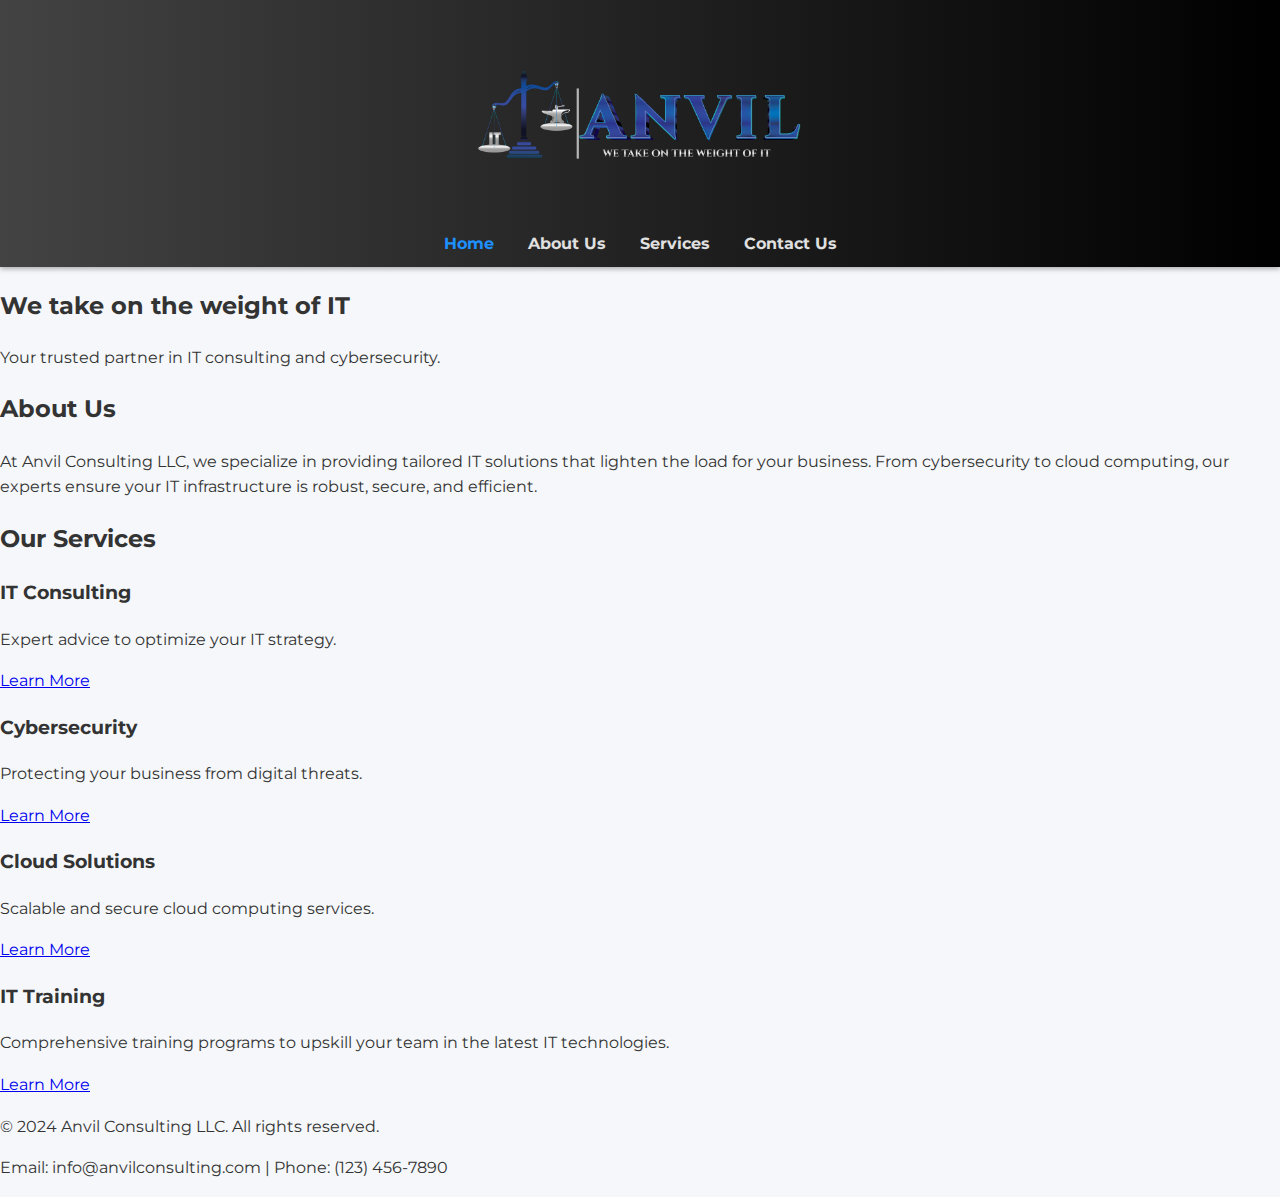
==== index.html @ 3cfeeeb0 "commit updates" ====
<!DOCTYPE html>
<html lang="en">

<head>
    <meta charset="UTF-8">
    <meta name="viewport" content="width=device-width, initial-scale=1.0">
    <title>Anvil Consulting LLC</title>
    <link href="https://fonts.googleapis.com/css2?family=Montserrat:wght@400;600&display=swap" rel="stylesheet">
    <link rel="stylesheet" href="styles.css">
    <link rel="icon" href="assets/favicon.ico" type="image/x-icon"> <!-- Favicon -->
</head>

<body>
    <header>
        <div class="logo">
            <img src="assets/LOGO FILES-02.png" alt="Anvil Consulting LLC Logo">
        </div>
        <nav>
            <ul>
                <li><a href="index.html" class="active">Home</a></li>
                <li><a href="about.html">About Us</a></li>
                <li><a href="services.html">Services</a></li>
                <li><a href="contact.html">Contact Us</a></li>
            </ul>
        </nav>
    </header>

    <section id="home" class="banner">
        <div class="banner-text">
            <h2>We take on the weight of IT</h2>
            <p>Your trusted partner in IT consulting and cybersecurity.</p>
        </div>
    </section>

    <section id="about">
        <h2>About Us</h2>
        <p>At Anvil Consulting LLC, we specialize in providing tailored IT solutions that lighten the load for your business. From cybersecurity to cloud computing, our experts ensure your IT infrastructure is robust, secure, and efficient.</p>
    </section>

    <section id="services">
        <h2>Our Services</h2>
        <div class="services-container">
            <div class="service-box">
                <h3>IT Consulting</h3>
                <p>Expert advice to optimize your IT strategy.</p>
                <a href="services.html" class="button">Learn More</a>
            </div>
            <div class="service-box">
                <h3>Cybersecurity</h3>
                <p>Protecting your business from digital threats.</p>
                <a href="services.html" class="button">Learn More</a>
            </div>
            <div class="service-box">
                <h3>Cloud Solutions</h3>
                <p>Scalable and secure cloud computing services.</p>
                <a href="services.html" class="button">Learn More</a>
            </div>
            <div class="service-box">
                <h3>IT Training</h3>
                <p>Comprehensive training programs to upskill your team in the latest IT technologies.</p>
                <a href="services.html" class="button">Learn More</a>
            </div>
        </div>
    </section>

    <footer>
        <p>© 2024 Anvil Consulting LLC. All rights reserved.</p>
        <p>Email: info@anvilconsulting.com | Phone: (123) 456-7890</p>
    </footer>
</body>

</html>
---- styles.css ----
/* General Styles */
body {
    font-family: 'Montserrat', sans-serif;
    margin: 0;
    padding: 0;
    line-height: 1.6;
    color: #333;
    background-color: #f5f7fa;
}

/* Header */
header {
    background: linear-gradient(90deg, #434343, #000); /* Metallic gradient */
    color: #fff;
    padding: 20px 20px 10px;
    text-align: center;
    box-shadow: 0 2px 5px rgba(0, 0, 0, 0.3);
}

/* Logo */
header .logo img {
    max-width: 350px;
    margin-bottom: 10px;
}

/* Navigation */
nav {
    text-align: center;
}

nav ul {
    list-style: none;
    padding: 0;
    margin: 0;
}

nav ul li {
    display: inline-block;
    margin: 0 15px;
}

nav ul li a {
    color: #e0e0e0;
    text-decoration: none;
    font-weight: bold;
    transition: color 0.3s ease;
}

nav ul li a.active {
    color: #1e90ff; /* Blue color for the active page */
}

nav ul li a:hover {
    color: #b0b0b0;
}
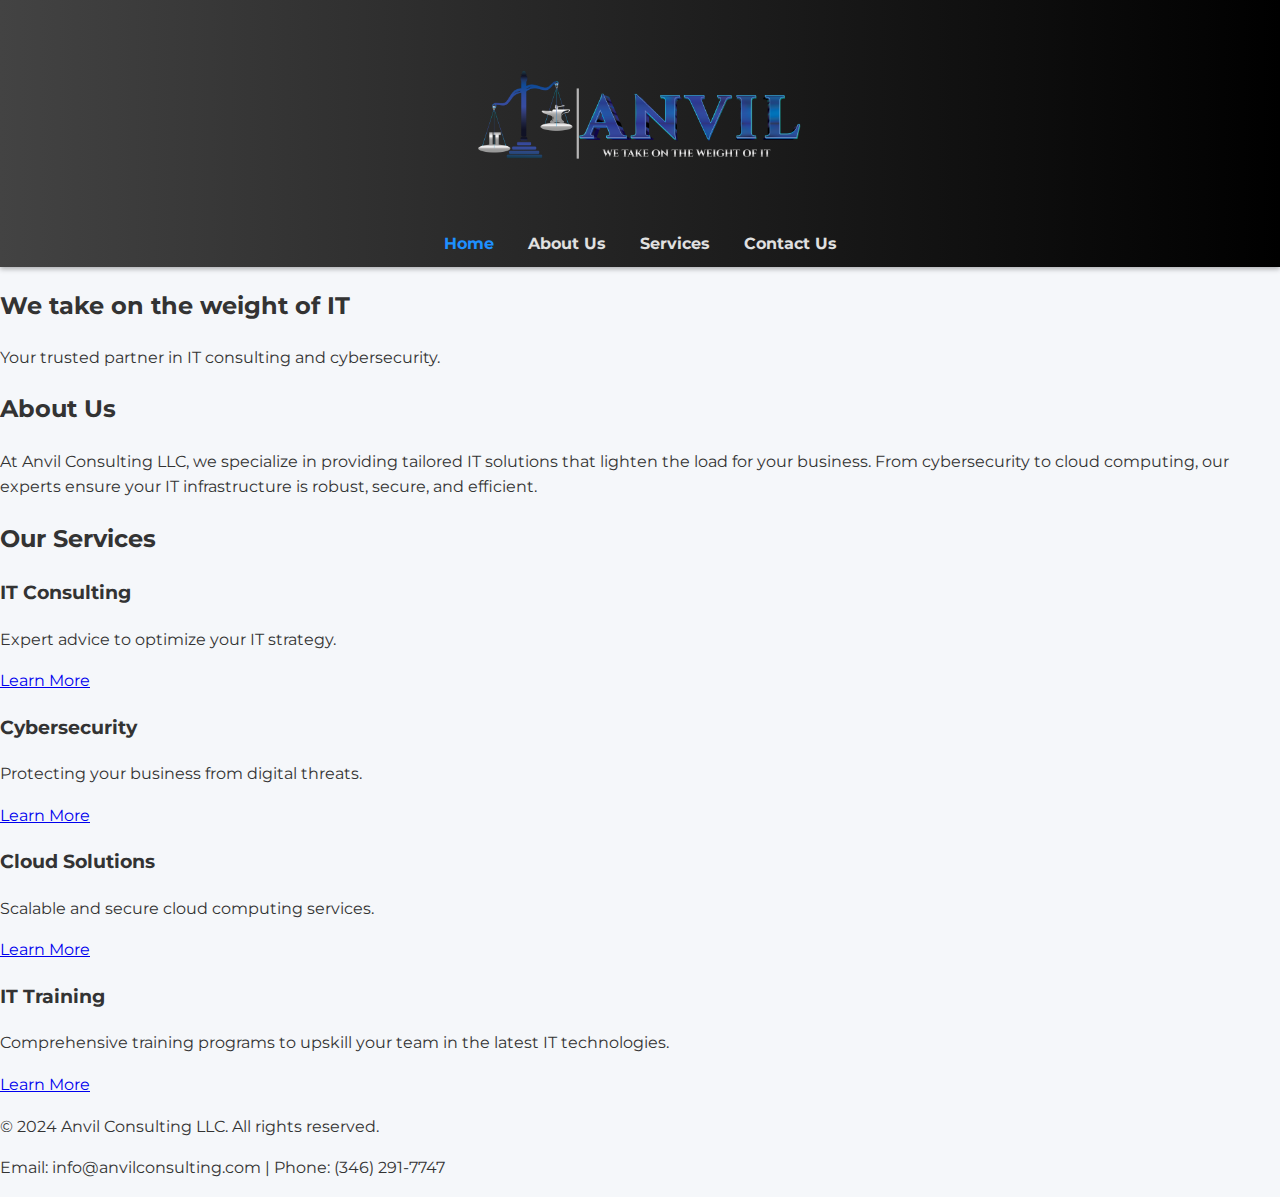
==== commit c671732f: "commit updates" ====
--- a/index.html
+++ b/index.html
@@ -1,3 +1,4 @@
+
 <!DOCTYPE html>
 <html lang="en">
 
@@ -65,7 +66,7 @@
 
     <footer>
         <p>© 2024 Anvil Consulting LLC. All rights reserved.</p>
-        <p>Email: info@anvilconsulting.com | Phone: (123) 456-7890</p>
+        <p>Email: info@anvilconsulting.com | Phone: (346) 291-7747</p>
     </footer>
 </body>
 
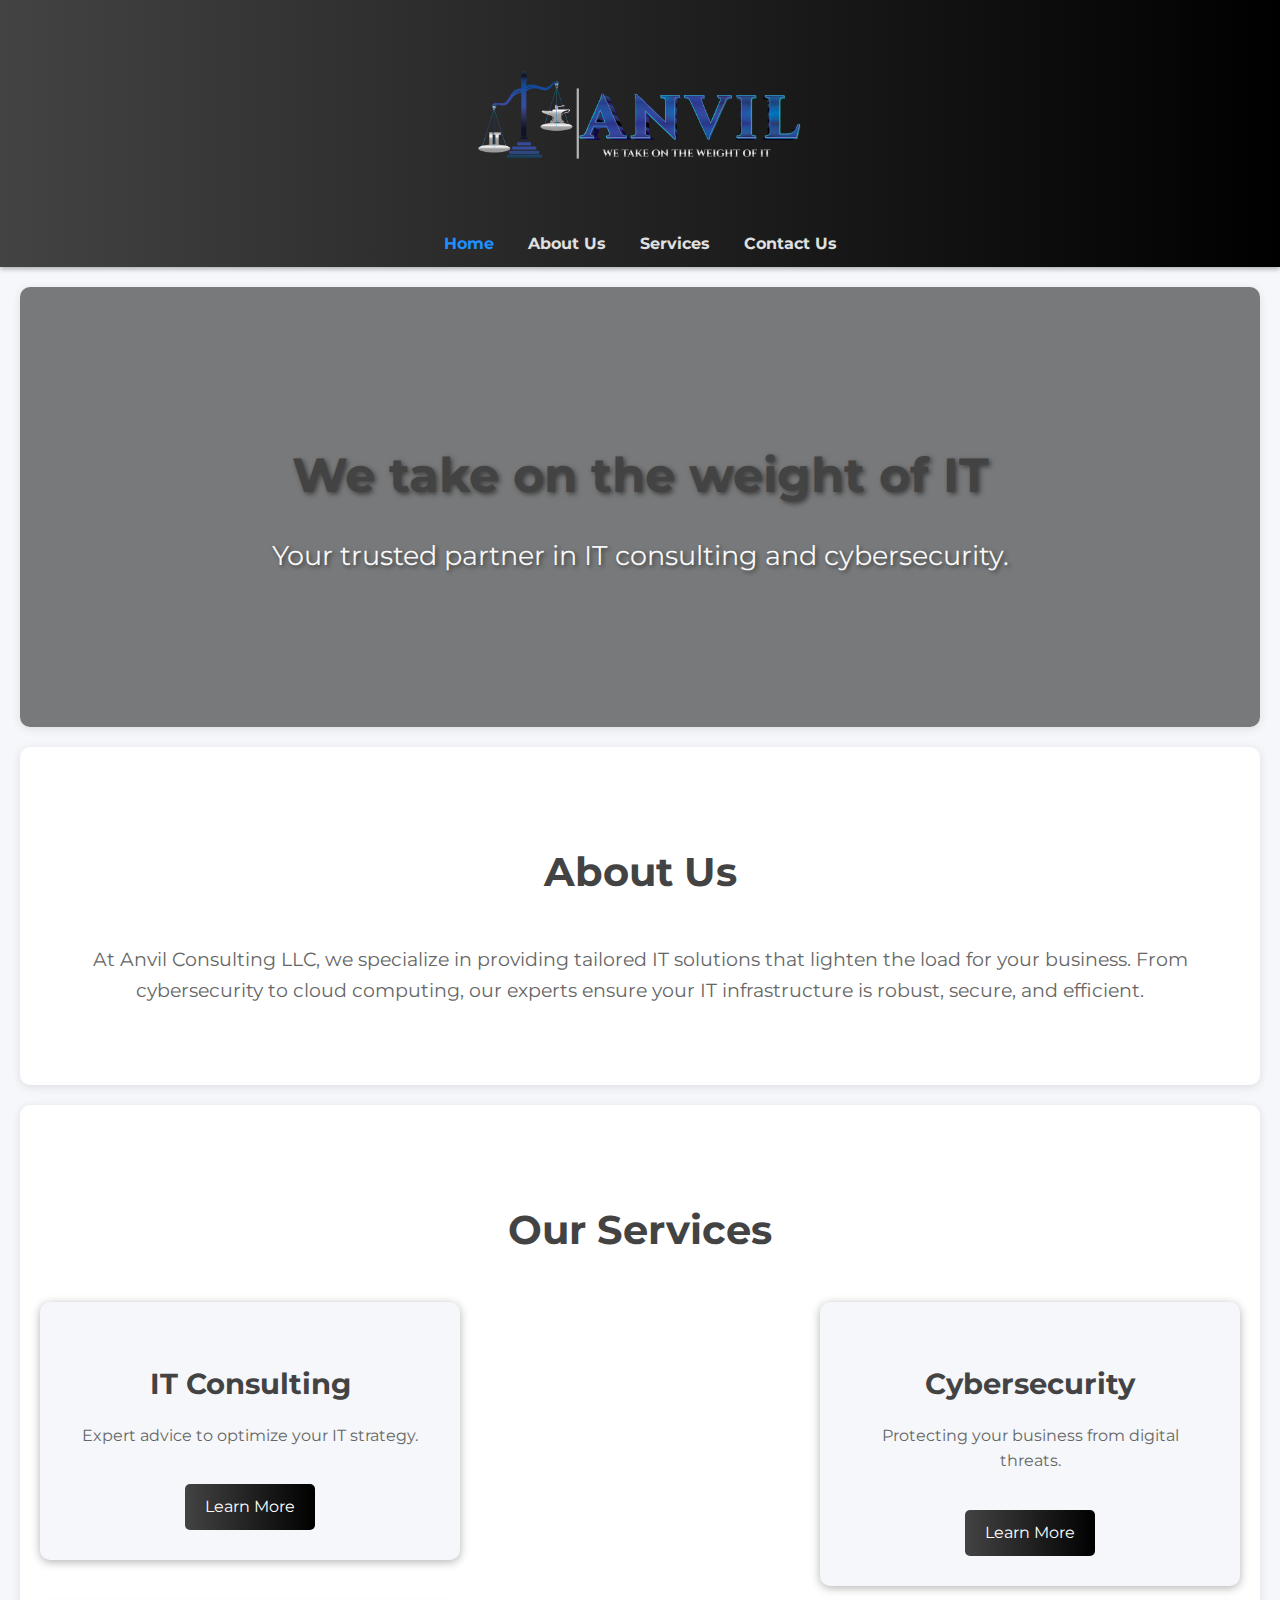
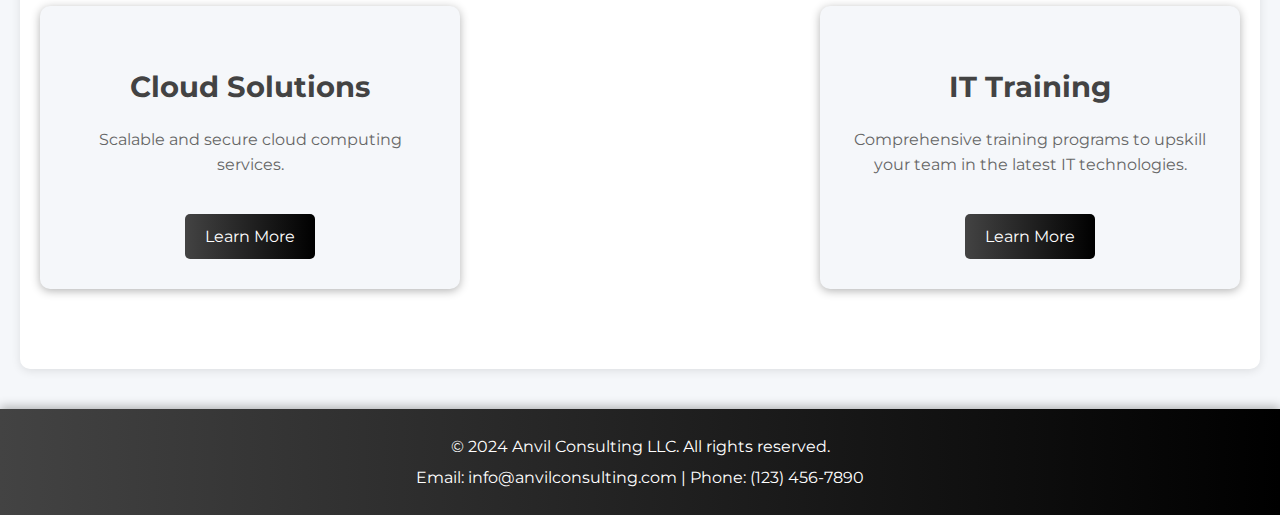
==== commit 04fac18b: "commit updates" ====
--- a/index.html
+++ b/index.html
@@ -1,4 +1,3 @@
-
 <!DOCTYPE html>
 <html lang="en">
 
@@ -66,7 +65,7 @@
 
     <footer>
         <p>© 2024 Anvil Consulting LLC. All rights reserved.</p>
-        <p>Email: info@anvilconsulting.com | Phone: (346) 291-7747</p>
+        <p>Email: info@anvilconsulting.com | Phone: (123) 456-7890</p>
     </footer>
 </body>
 
--- a/styles.css
+++ b/styles.css
@@ -53,3 +53,233 @@
 nav ul li a:hover {
     color: #b0b0b0;
 }
+
+/* Banner */
+.banner {
+    background: url('banner.jpg') no-repeat center center/cover;
+    color: #fff;
+    padding: 150px 20px;
+    text-align: center;
+    position: relative;
+    overflow: hidden;
+}
+
+.banner::before {
+    content: '';
+    position: absolute;
+    top: 0;
+    left: 0;
+    width: 100%;
+    height: 100%;
+    background: rgba(67, 67, 67, 0.7); /* Semi-transparent overlay with metallic tint */
+    z-index: 1;
+}
+
+.banner-text {
+    position: relative;
+    z-index: 2;
+}
+
+.banner-text h2 {
+    font-size: 3em;
+    margin: 0 0 20px;
+    text-shadow: 2px 2px 5px rgba(0, 0, 0, 0.5);
+}
+
+.banner-text p {
+    font-size: 1.7em; /* Slightly larger font size */
+    margin: 0;
+    color: #f8f8f8; /* Lighter color for better contrast */
+    text-shadow: 2px 2px 4px rgba(0, 0, 0, 0.5); /* Subtle shadow for better readability */
+}
+
+/* Sections */
+section {
+    padding: 60px 20px;
+    margin: 20px 0;
+    background: #fff;
+    box-shadow: 0 2px 10px rgba(0, 0, 0, 0.1);
+    border-radius: 10px;
+    max-width: 1200px;
+    margin-left: auto;
+    margin-right: auto;
+}
+
+section h2 {
+    text-align: center;
+    color: #434343; /* Dark metallic */
+    margin-bottom: 40px;
+    font-size: 2.5em;
+}
+
+section p {
+    text-align: center;
+    font-size: 1.2em;
+    color: #666;
+}
+
+/* Services */
+.services-container {
+    display: flex;
+    justify-content: space-between;
+    align-items: flex-start;
+    flex-wrap: wrap;
+}
+
+.service-box {
+    background: #f5f7fa;
+    padding: 30px;
+    width: 30%;
+    text-align: center;
+    border-radius: 10px;
+    box-shadow: 0 2px 10px rgba(0, 0, 0, 0.3); /* Slightly darker shadow for depth */
+    margin-bottom: 20px;
+    transition: transform 0.3s ease, box-shadow 0.3s ease;
+}
+
+.service-box:hover {
+    transform: translateY(-10px);
+    box-shadow: 0 4px 20px rgba(0, 0, 0, 0.5);
+}
+
+.service-box h3 {
+    color: #434343; /* Dark metallic */
+    margin-bottom: 15px;
+    font-size: 1.8em;
+}
+
+.service-box p {
+    color: #666;
+    font-size: 1em;
+}
+
+.button {
+    background: linear-gradient(90deg, #434343, #000); /* Metallic gradient */
+    color: #fff;
+    padding: 10px 20px;
+    text-decoration: none;
+    border-radius: 5px;
+    display: inline-block;
+    margin-top: 20px;
+    transition: background 0.3s ease;
+}
+
+.button:hover {
+    background: linear-gradient(90deg, #555, #111); /* Slightly lighter metallic gradient for hover effect */
+}
+
+/* Contact Form */
+form {
+    display: flex;
+    flex-direction: column;
+    max-width: 600px;
+    margin: 0 auto;
+}
+
+form label {
+    margin: 10px 0 5px;
+    color: #434343;
+    font-weight: bold;
+}
+
+form input,
+form textarea {
+    padding: 15px;
+    font-size: 1em;
+    margin-bottom: 15px;
+    border: 1px solid #ccc;
+    border-radius: 5px;
+    box-shadow: 0 2px 5px rgba(0, 0, 0, 0.1);
+    transition: border 0.3s ease;
+}
+
+form input:focus,
+form textarea:focus {
+    border: 1px solid #1e90ff;
+}
+
+form button {
+    padding: 15px;
+    background: linear-gradient(90deg, #434343, #000); /* Metallic gradient */
+    color: #fff;
+    border: none;
+    border-radius: 5px;
+    cursor: pointer;
+    font-size: 1.2em;
+    transition: background 0.3s ease;
+}
+
+form button:hover {
+    background: linear-gradient(90deg, #555, #111); /* Slightly lighter metallic gradient for hover effect */
+}
+
+/* Footer */
+footer {
+    background: linear-gradient(90deg, #434343, #000); /* Metallic gradient */
+    color: #fff;
+    text-align: center;
+    padding: 20px 0;
+    margin-top: 40px;
+    box-shadow: 0 -2px 10px rgba(0, 0, 0, 0.3);
+}
+
+footer p {
+    margin: 5px 0;
+}
+
+footer a {
+    color: #e0e0e0; /* Light metallic color */
+    text-decoration: none;
+    font-weight: bold;
+}
+
+footer a:hover {
+    text-decoration: underline;
+    color: #b0b0b0; /* Slightly lighter metallic color */
+}
+
+/* Responsive Design */
+
+/* Small Devices (Tablets and Phones) */
+@media (max-width: 768px) {
+    .services-container {
+        flex-direction: column;
+        align-items: center;
+    }
+
+    .service-box {
+        width: 80%;
+    }
+}
+
+/* Extra Small Devices (Phones) */
+@media (max-width: 480px) {
+    .banner {
+        padding: 100px 20px;
+    }
+
+    .banner-text h2 {
+        font-size: 2em;
+    }
+
+    .banner-text p {
+        font-size: 1em;
+    }
+
+    section {
+        padding: 40px 20px;
+    }
+
+    section h2 {
+        font-size: 2em;
+    }
+
+    section p {
+        font-size: 1em;
+    }
+
+    form {
+        max-width: 100%;
+        padding: 0 20px;
+    }
+}
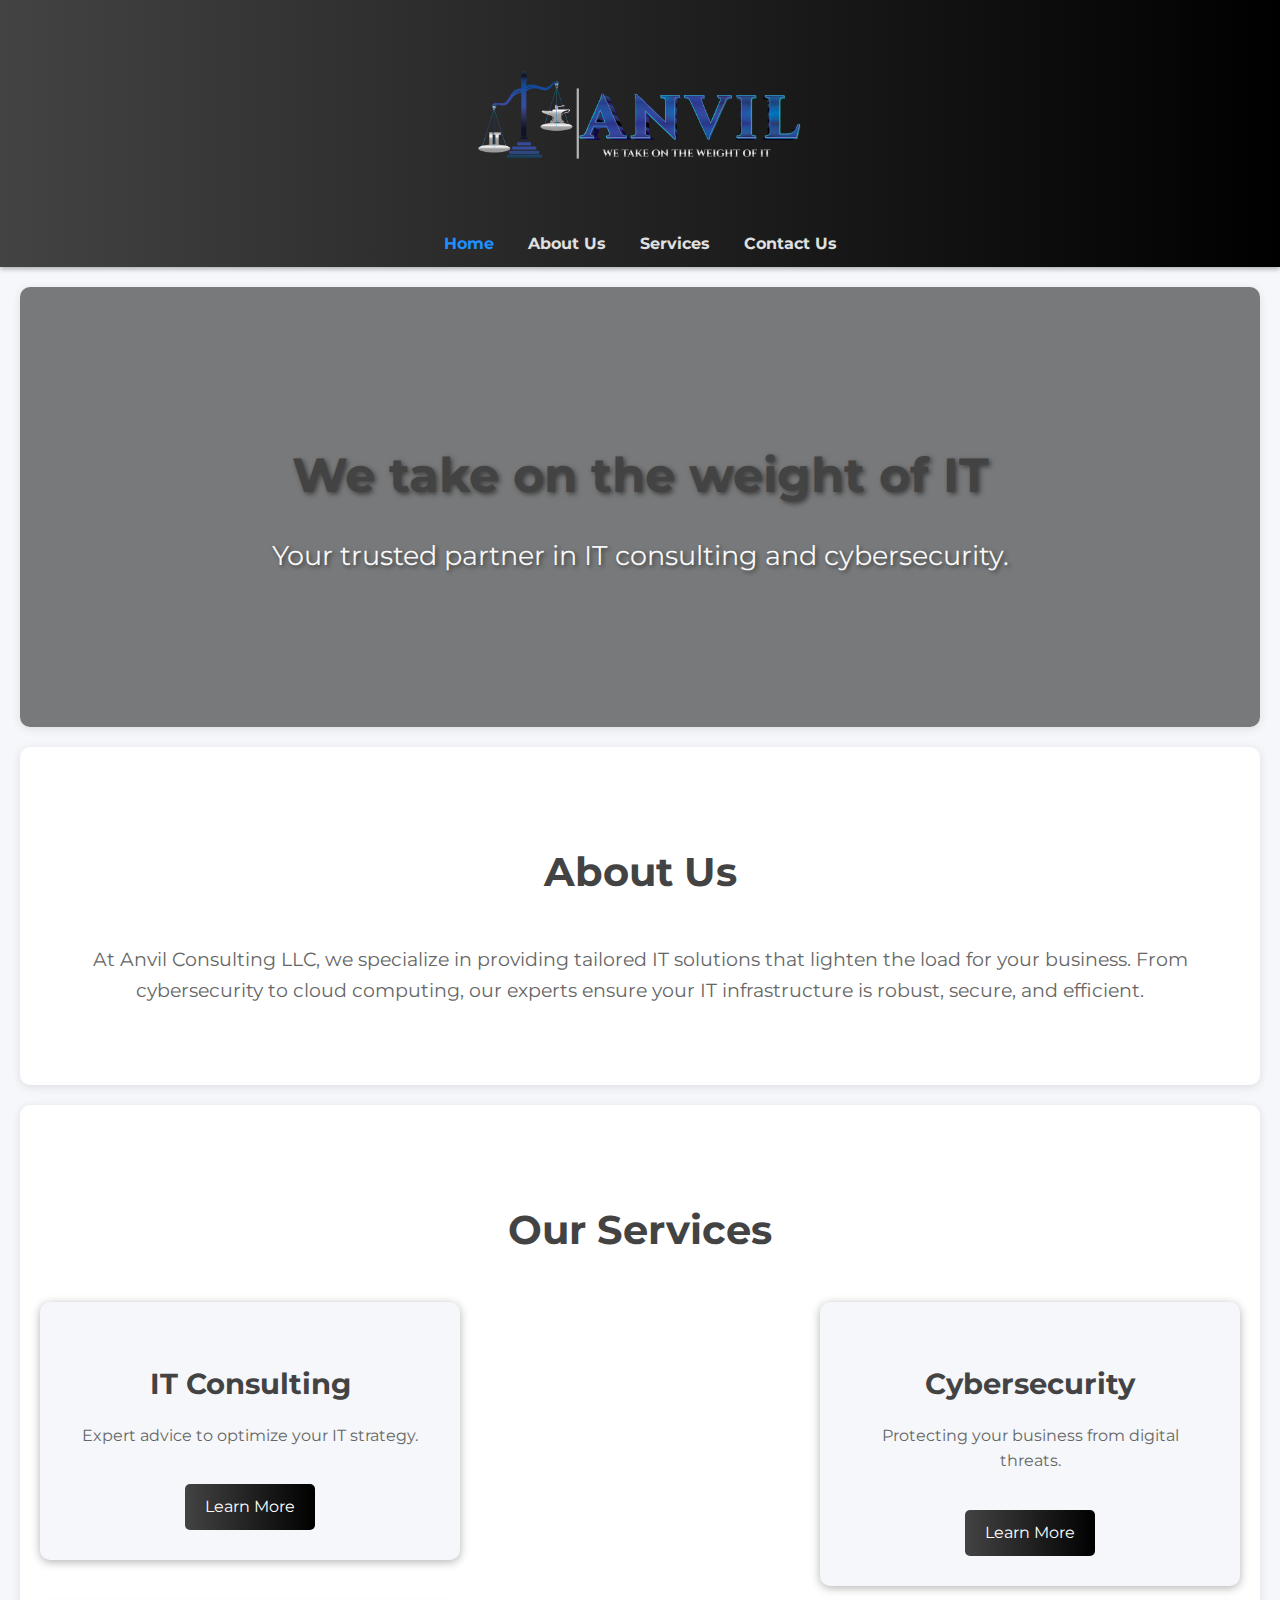
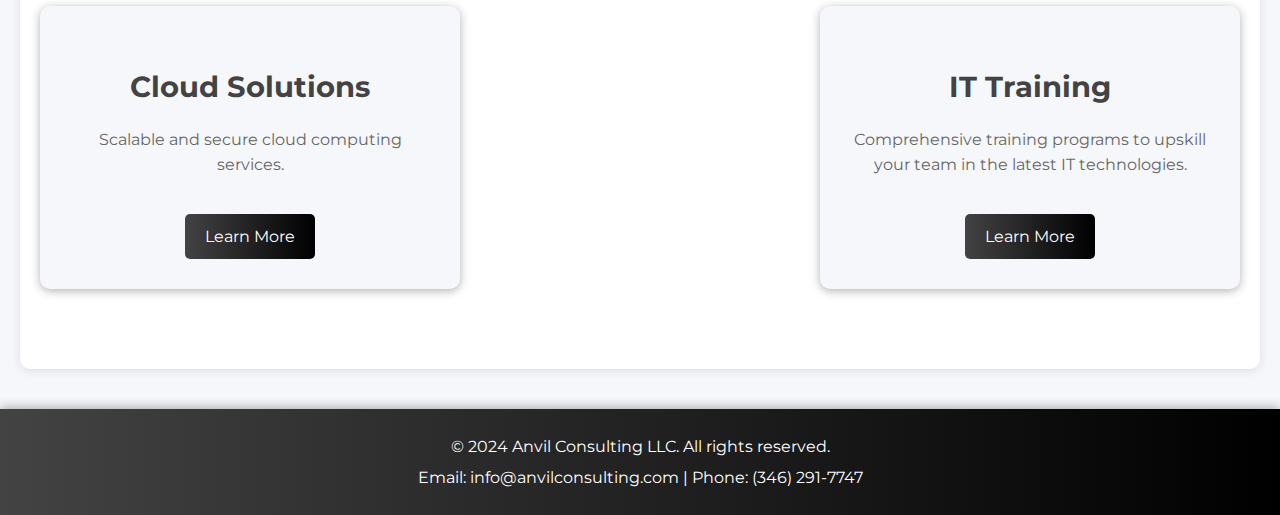
==== commit 41621fa7: "commit update" ====
--- a/index.html
+++ b/index.html
@@ -65,7 +65,7 @@
 
     <footer>
         <p>© 2024 Anvil Consulting LLC. All rights reserved.</p>
-        <p>Email: info@anvilconsulting.com | Phone: (123) 456-7890</p>
+        <p>Email: info@anvilconsulting.com | Phone: (346) 291-7747</p>
     </footer>
 </body>
 
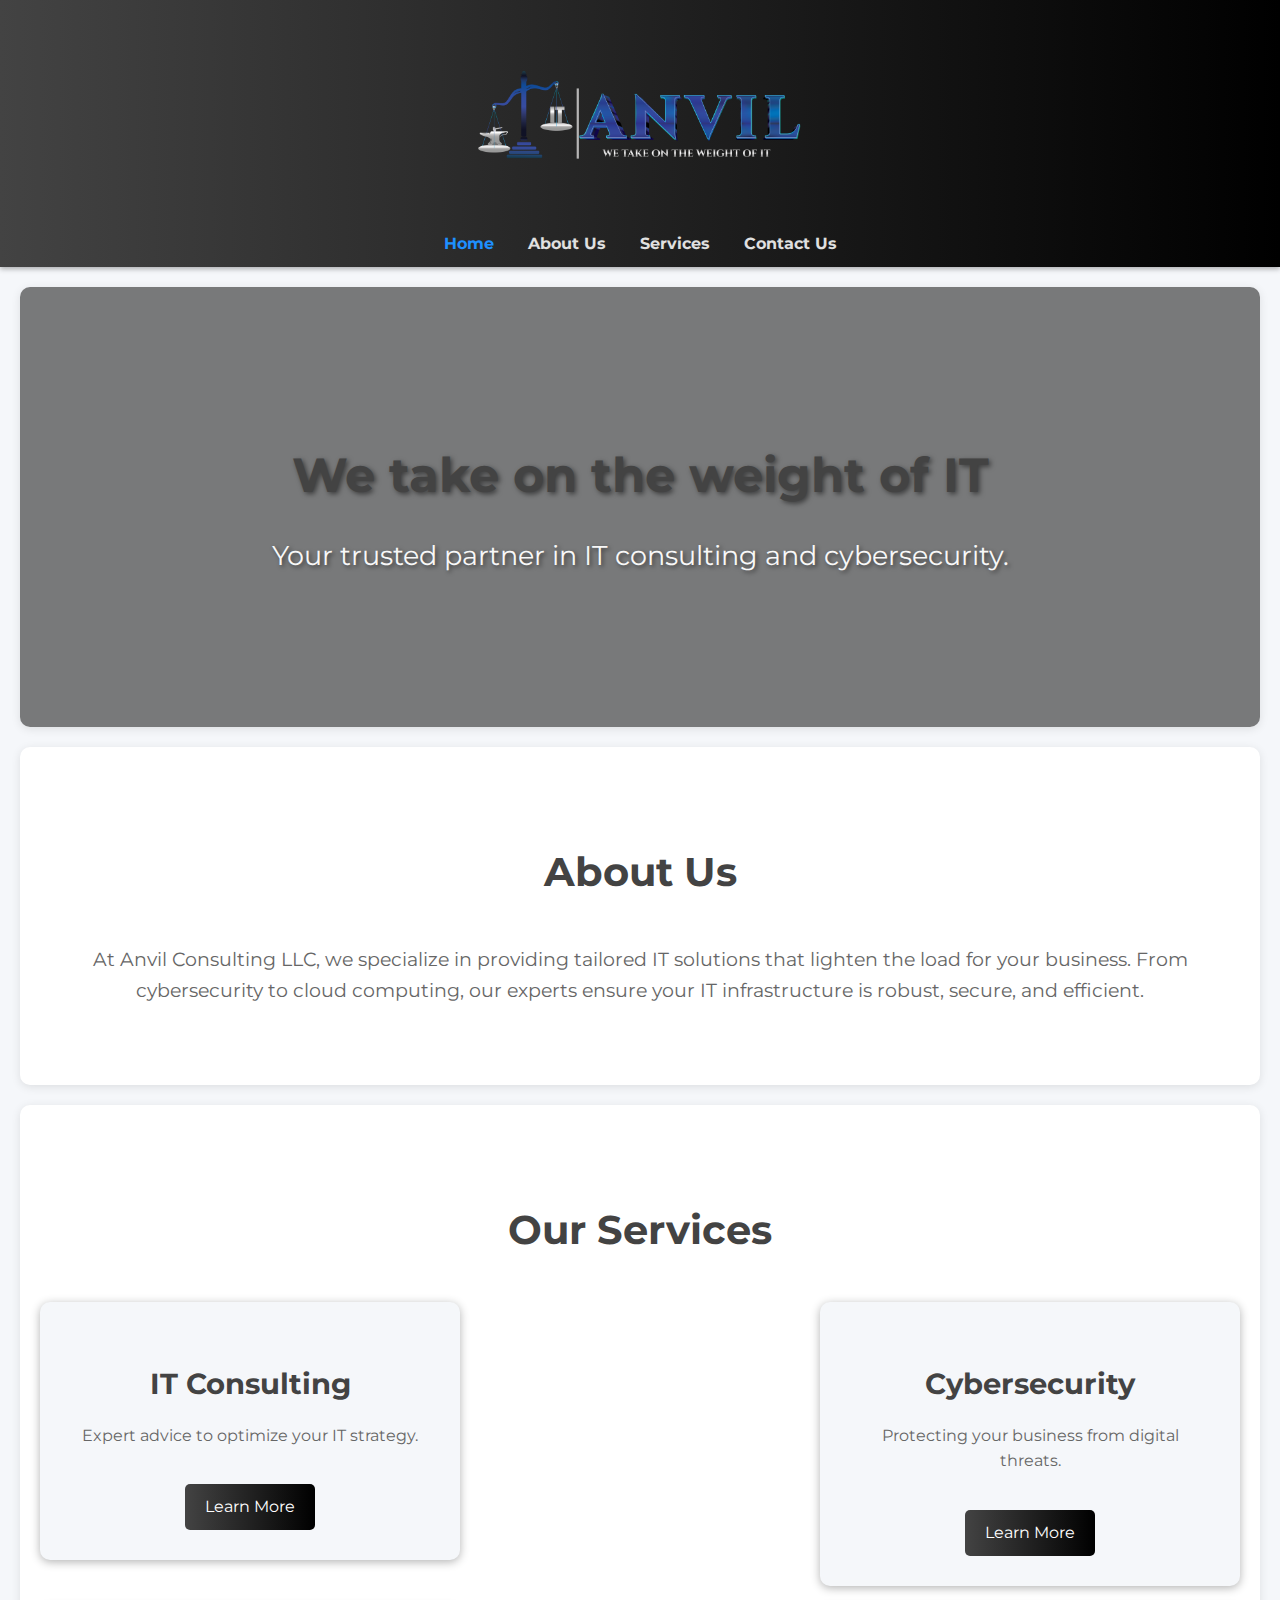
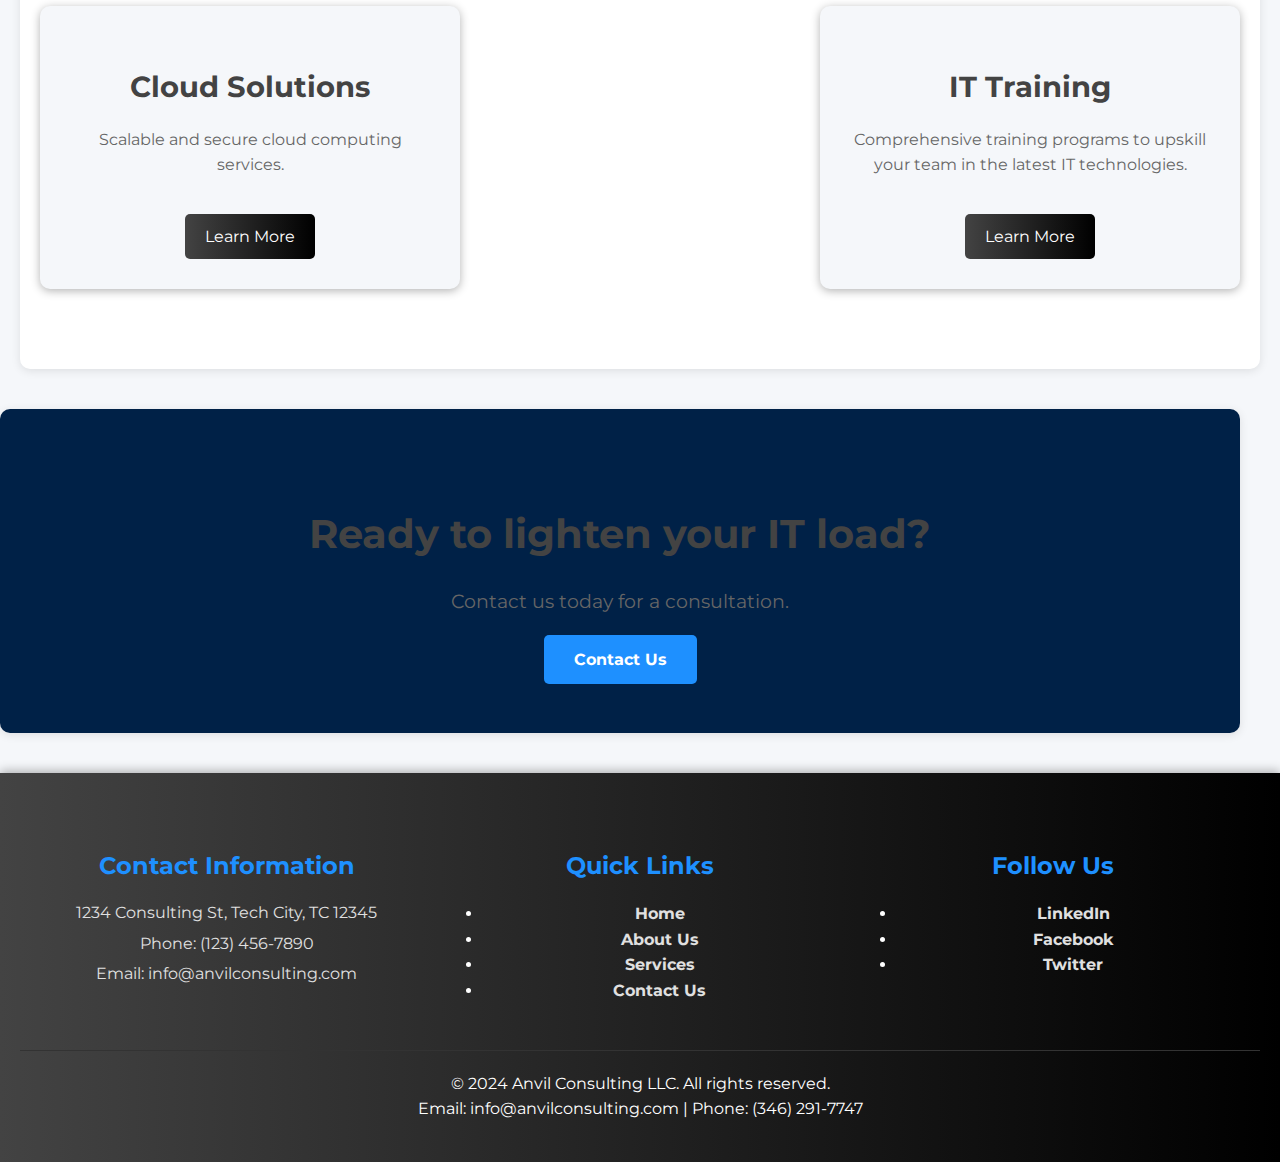
==== commit 11a20c47: "commit updates" ====
--- a/index.html
+++ b/index.html
@@ -63,9 +63,44 @@
         </div>
     </section>
 
+    <!-- Call to Action Section -->
+    <section id="cta" class="cta-section">
+        <h2>Ready to lighten your IT load?</h2>
+        <p>Contact us today for a consultation.</p>
+        <a href="contact.html" class="cta-button">Contact Us</a>
+    </section>
+
+    <!-- Footer Section -->
     <footer>
-        <p>© 2024 Anvil Consulting LLC. All rights reserved.</p>
-        <p>Email: info@anvilconsulting.com | Phone: (346) 291-7747</p>
+        <div class="footer-content">
+            <div class="footer-section">
+                <h3>Contact Information</h3>
+                <p>1234 Consulting St, Tech City, TC 12345</p>
+                <p>Phone: (123) 456-7890</p>
+                <p>Email: info@anvilconsulting.com</p>
+            </div>
+            <div class="footer-section">
+                <h3>Quick Links</h3>
+                <ul>
+                    <li><a href="index.html">Home</a></li>
+                    <li><a href="about.html">About Us</a></li>
+                    <li><a href="services.html">Services</a></li>
+                    <li><a href="contact.html">Contact Us</a></li>
+                </ul>
+            </div>
+            <div class="footer-section">
+                <h3>Follow Us</h3>
+                <ul class="social-media">
+                    <li><a href="#">LinkedIn</a></li>
+                    <li><a href="#">Facebook</a></li>
+                    <li><a href="#">Twitter</a></li>
+                </ul>
+            </div>
+        </div>
+        <div class="footer-bottom">
+            <p>© 2024 Anvil Consulting LLC. All rights reserved.</p>
+            <p>Email: info@anvilconsulting.com | Phone: (346) 291-7747</p>
+        </div>
     </footer>
 </body>
 
--- a/styles.css
+++ b/styles.css
@@ -283,3 +283,96 @@
         padding: 0 20px;
     }
 }
+
+/* Call to Action Section */
+.cta-section {
+    background: #002147;
+    color: #fff;
+    text-align: center;
+    padding: 60px 20px;
+    border-radius: 10px;
+    margin: 40px 0;
+    box-shadow: 0 2px 10px rgba(0, 0, 0, 0.1);
+}
+
+.cta-section h2 {
+    font-size: 2.5em;
+    margin-bottom: 20px;
+}
+
+.cta-section p {
+    font-size: 1.2em;
+    margin-bottom: 30px;
+}
+
+.cta-button {
+    background: #1e90ff;
+    color: #fff;
+    padding: 15px 30px;
+    text-decoration: none;
+    border-radius: 5px;
+    font-weight: bold;
+    transition: background 0.3s ease;
+}
+
+.cta-button:hover {
+    background: #0056b3;
+}
+
+/* Footer */
+footer {
+    background: linear-gradient(90deg, #434343, #000); /* Metallic gradient */
+    color: #fff;
+    padding: 40px 20px;
+    box-shadow: 0 -2px 10px rgba(0, 0, 0, 0.3);
+}
+
+.footer-content {
+    display: flex;
+    flex-wrap: wrap;
+    justify-content: space-between;
+    margin-bottom: 20px;
+}
+
+.footer-section {
+    flex: 1;
+    margin: 10px;
+}
+
+.footer-section h3 {
+    margin-bottom: 15px;
+    font-size: 1.5em;
+    color: #1e90ff;
+}
+
+.footer-section p,
+.footer-section a {
+    font-size: 1em;
+    color: #e0e0e0;
+    text-decoration: none;
+}
+
+.footer-section a:hover {
+    text-decoration: underline;
+    color: #b0b0b0;
+}
+
+.quick-links ul {
+    list-style: none;
+    padding: 0;
+}
+
+.quick-links ul li {
+    margin-bottom: 10px;
+}
+
+.footer-bottom {
+    text-align: center;
+    padding-top: 20px;
+    border-top: 1px solid #333;
+}
+
+.footer-bottom p {
+    margin: 0;
+    font-size: 1em;
+}
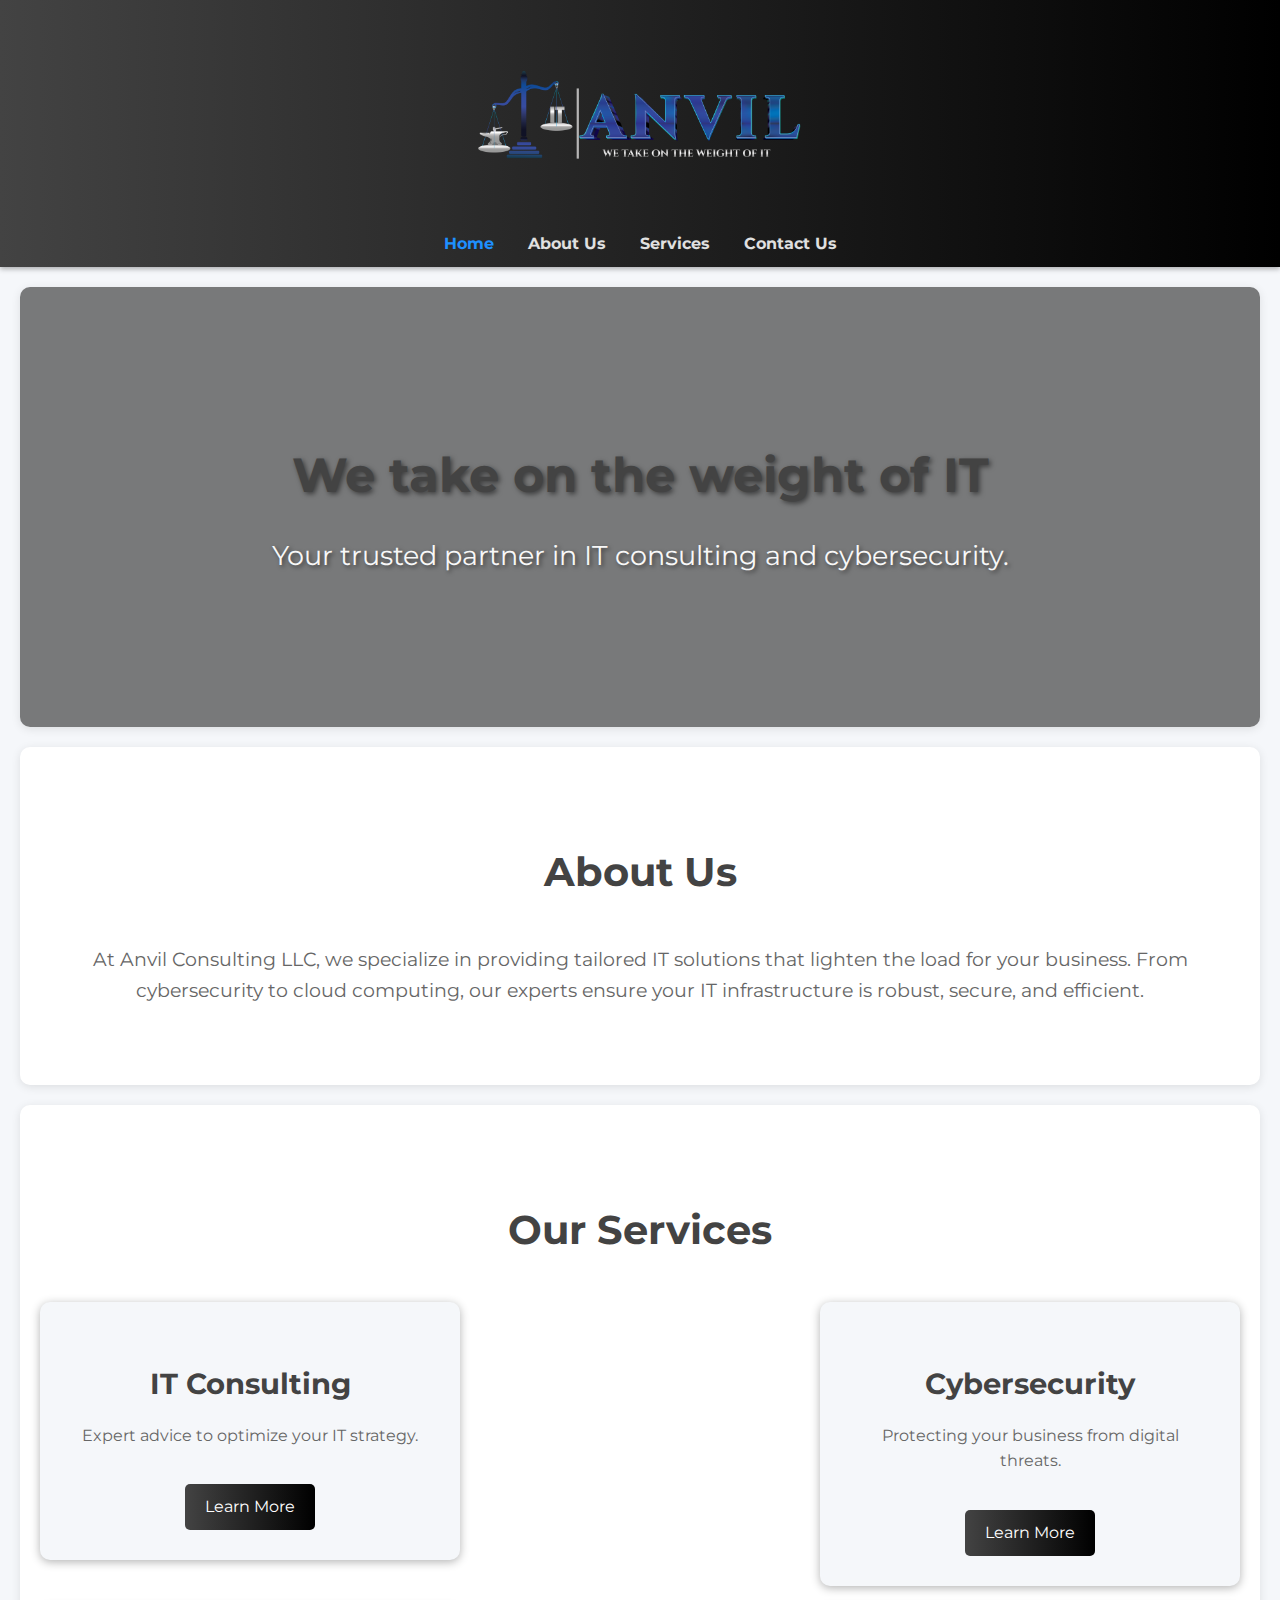
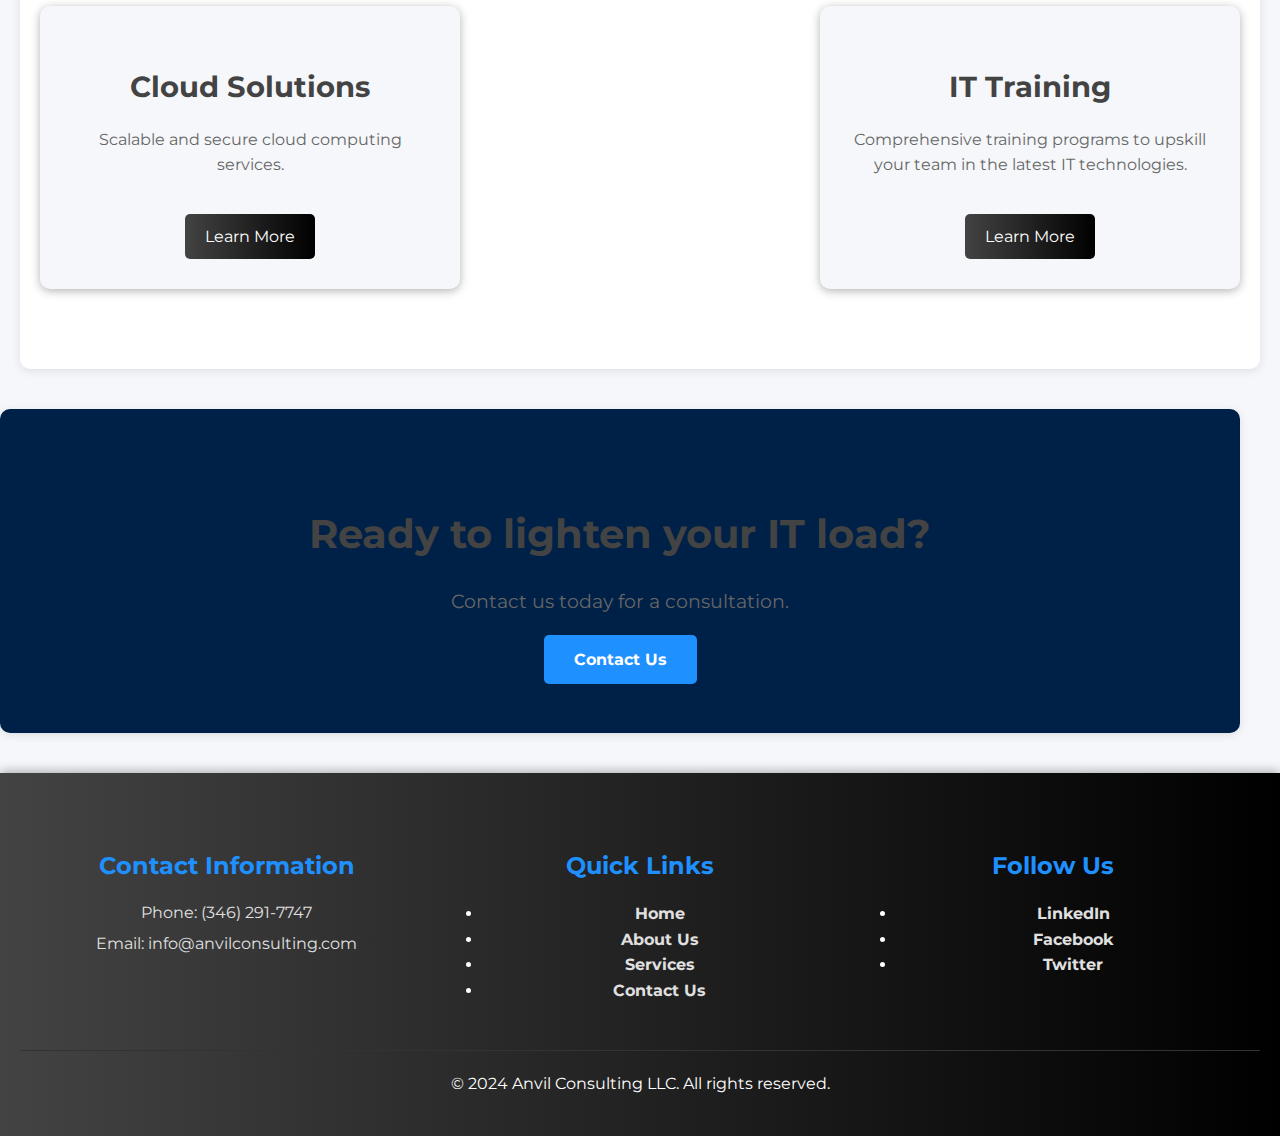
==== commit 80bf76ca: "commit updates" ====
--- a/index.html
+++ b/index.html
@@ -75,8 +75,7 @@
         <div class="footer-content">
             <div class="footer-section">
                 <h3>Contact Information</h3>
-                <p>1234 Consulting St, Tech City, TC 12345</p>
-                <p>Phone: (123) 456-7890</p>
+                <p>Phone: (346) 291-7747</p>
                 <p>Email: info@anvilconsulting.com</p>
             </div>
             <div class="footer-section">
@@ -99,7 +98,6 @@
         </div>
         <div class="footer-bottom">
             <p>© 2024 Anvil Consulting LLC. All rights reserved.</p>
-            <p>Email: info@anvilconsulting.com | Phone: (346) 291-7747</p>
         </div>
     </footer>
 </body>
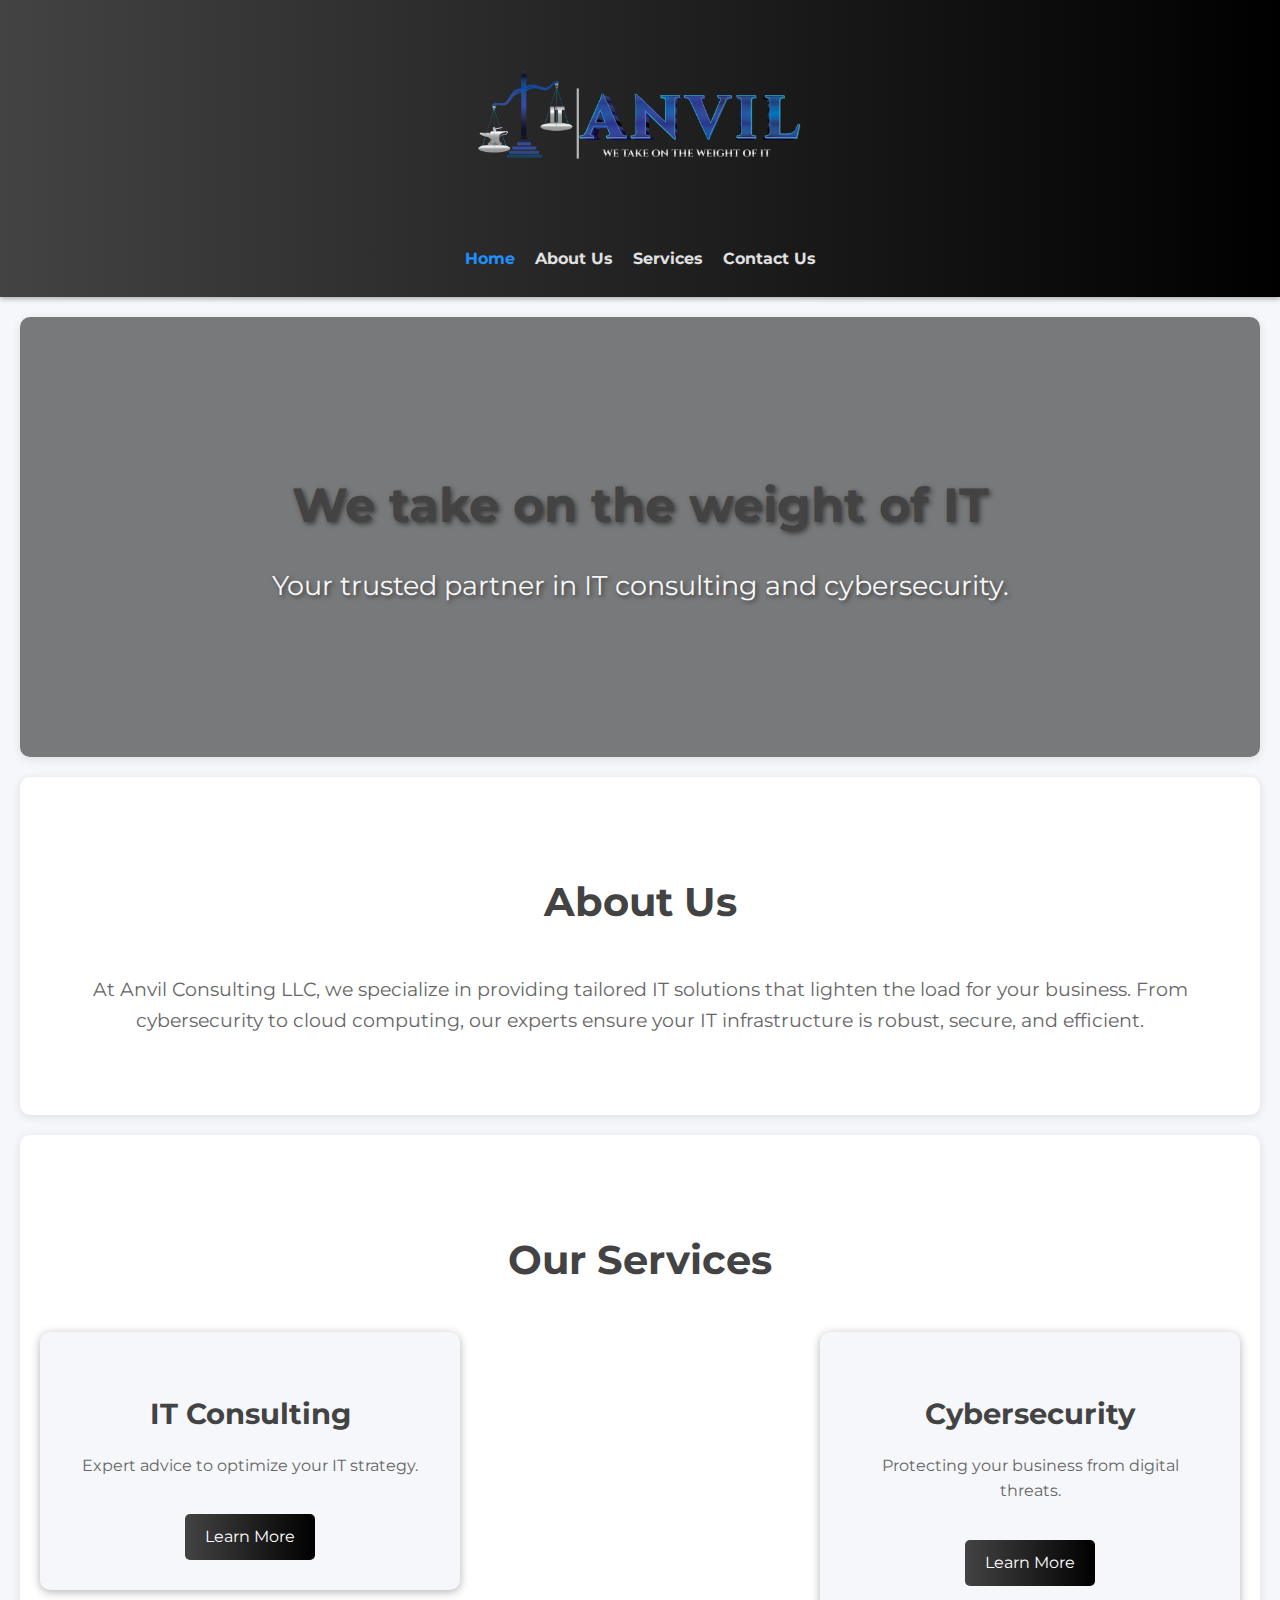
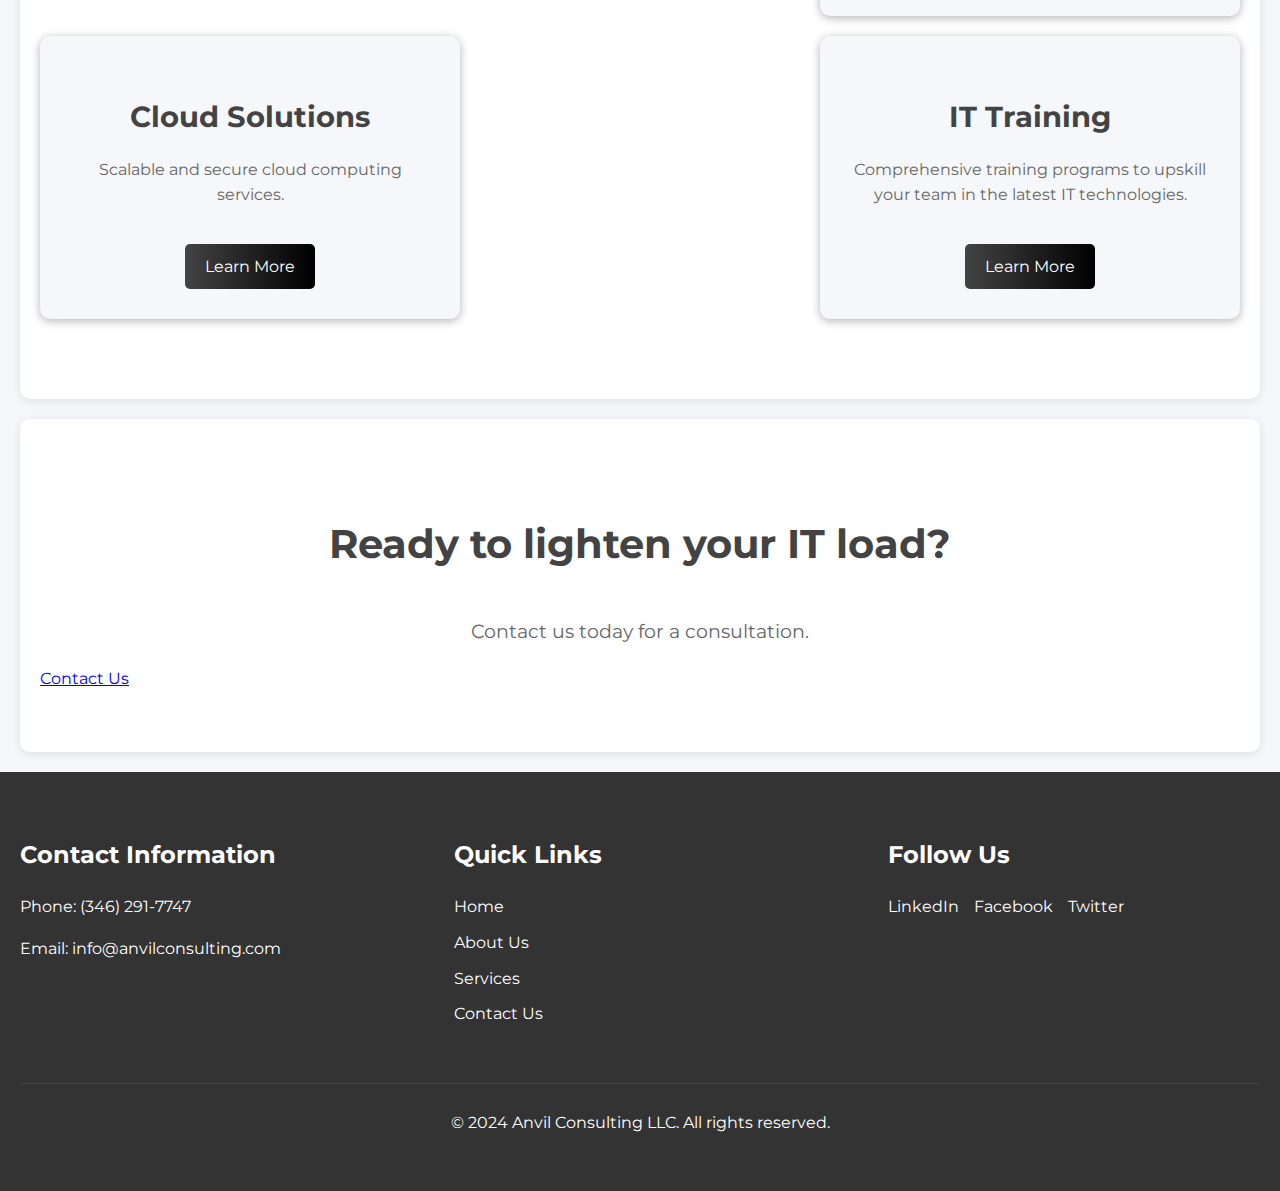
==== commit e08045e5: "commit updates" ====
--- a/index.html
+++ b/index.html
@@ -63,14 +63,12 @@
         </div>
     </section>
 
-    <!-- Call to Action Section -->
     <section id="cta" class="cta-section">
         <h2>Ready to lighten your IT load?</h2>
         <p>Contact us today for a consultation.</p>
         <a href="contact.html" class="cta-button">Contact Us</a>
     </section>
 
-    <!-- Footer Section -->
     <footer>
         <div class="footer-content">
             <div class="footer-section">
--- a/styles.css
+++ b/styles.css
@@ -12,31 +12,40 @@
 header {
     background: linear-gradient(90deg, #434343, #000); /* Metallic gradient */
     color: #fff;
-    padding: 20px 20px 10px;
+    padding: 20px;
     text-align: center;
     box-shadow: 0 2px 5px rgba(0, 0, 0, 0.3);
+    display: flex;
+    flex-direction: column;
+    align-items: center;
+    justify-content: center;
 }
 
 /* Logo */
 header .logo img {
-    max-width: 350px;
+    max-width: 100%;  /* Make the logo responsive */
+    height: auto;     /* Ensure the logo maintains its aspect ratio */
+    max-width: 350px; /* Set a maximum width for the logo */
     margin-bottom: 10px;
 }
 
 /* Navigation */
 nav {
     text-align: center;
+    margin-top: 10px; /* Add some spacing between logo and navigation */
 }
 
 nav ul {
     list-style: none;
     padding: 0;
     margin: 0;
+    display: flex;
+    justify-content: center;
+    flex-wrap: wrap; /* Allow items to wrap on smaller screens */
 }
 
 nav ul li {
-    display: inline-block;
-    margin: 0 15px;
+    margin: 5px 10px;
 }
 
 nav ul li a {
@@ -215,164 +224,102 @@
 
 /* Footer */
 footer {
-    background: linear-gradient(90deg, #434343, #000); /* Metallic gradient */
-    color: #fff;
-    text-align: center;
-    padding: 20px 0;
-    margin-top: 40px;
-    box-shadow: 0 -2px 10px rgba(0, 0, 0, 0.3);
-}
-
-footer p {
-    margin: 5px 0;
-}
-
-footer a {
-    color: #e0e0e0; /* Light metallic color */
-    text-decoration: none;
-    font-weight: bold;
-}
-
-footer a:hover {
-    text-decoration: underline;
-    color: #b0b0b0; /* Slightly lighter metallic color */
-}
-
-/* Responsive Design */
-
-/* Small Devices (Tablets and Phones) */
-@media (max-width: 768px) {
-    .services-container {
-        flex-direction: column;
-        align-items: center;
-    }
-
-    .service-box {
-        width: 80%;
-    }
-}
-
-/* Extra Small Devices (Phones) */
-@media (max-width: 480px) {
-    .banner {
-        padding: 100px 20px;
-    }
-
-    .banner-text h2 {
-        font-size: 2em;
-    }
-
-    .banner-text p {
-        font-size: 1em;
-    }
-
-    section {
-        padding: 40px 20px;
-    }
-
-    section h2 {
-        font-size: 2em;
-    }
-
-    section p {
-        font-size: 1em;
-    }
-
-    form {
-        max-width: 100%;
-        padding: 0 20px;
-    }
-}
-
-/* Call to Action Section */
-.cta-section {
-    background: #002147;
-    color: #fff;
-    text-align: center;
-    padding: 60px 20px;
-    border-radius: 10px;
-    margin: 40px 0;
-    box-shadow: 0 2px 10px rgba(0, 0, 0, 0.1);
-}
-
-.cta-section h2 {
-    font-size: 2.5em;
+    background: #333;
+    color: #fff;
+    padding: 40px 20px;
+}
+
+.footer-content {
+    display: flex;
+    justify-content: space-between;
+    flex-wrap: wrap;
+}
+
+.footer-section {
+    width: 30%;
     margin-bottom: 20px;
 }
 
-.cta-section p {
-    font-size: 1.2em;
-    margin-bottom: 30px;
-}
-
-.cta-button {
-    background: #1e90ff;
-    color: #fff;
-    padding: 15px 30px;
-    text-decoration: none;
-    border-radius: 5px;
-    font-weight: bold;
-    transition: background 0.3s ease;
-}
-
-.cta-button:hover {
-    background: #0056b3;
-}
-
-/* Footer */
-footer {
-    background: linear-gradient(90deg, #434343, #000); /* Metallic gradient */
-    color: #fff;
-    padding: 40px 20px;
-    box-shadow: 0 -2px 10px rgba(0, 0, 0, 0.3);
-}
-
-.footer-content {
-    display: flex;
-    flex-wrap: wrap;
-    justify-content: space-between;
+.footer-section h3 {
+    font-size: 1.5em;
     margin-bottom: 20px;
 }
 
-.footer-section {
-    flex: 1;
-    margin: 10px;
-}
-
-.footer-section h3 {
-    margin-bottom: 15px;
-    font-size: 1.5em;
-    color: #1e90ff;
-}
-
-.footer-section p,
-.footer-section a {
-    font-size: 1em;
-    color: #e0e0e0;
-    text-decoration: none;
-}
-
-.footer-section a:hover {
-    text-decoration: underline;
-    color: #b0b0b0;
-}
-
-.quick-links ul {
+.footer-section ul {
     list-style: none;
     padding: 0;
 }
 
-.quick-links ul li {
+.footer-section ul li {
     margin-bottom: 10px;
 }
 
+.footer-section ul li a {
+    color: #fff;
+    text-decoration: none;
+    font-size: 1em;
+    transition: color 0.3s ease;
+}
+
+.footer-section ul li a:hover {
+    color: #1e90ff;
+}
+
+/* Social Media Links */
+.social-media {
+    display: flex;
+    flex-wrap: wrap;
+}
+
+.social-media li {
+    margin-right: 15px;
+}
+
+.social-media li a {
+    font-size: 1.2em;
+    color: #fff;
+}
+
 .footer-bottom {
     text-align: center;
-    padding-top: 20px;
-    border-top: 1px solid #333;
-}
-
-.footer-bottom p {
-    margin: 0;
-    font-size: 1em;
-}
+    margin-top: 20px;
+    padding-top: 10px;
+    border-top: 1px solid #444;
+}
+
+/* Responsive Design for Header */
+@media (max-width: 768px) {
+    header {
+        padding: 10px;
+    }
+
+    header .logo img {
+        max-width: 250px; /* Scale down the logo on smaller screens */
+    }
+
+    nav ul {
+        flex-direction: column; /* Stack navigation items vertically on small screens */
+    }
+
+    nav ul li {
+        margin: 5px 0; /* Add spacing between vertically stacked items */
+    }
+}
+
+@media (max-width: 480px) {
+    header {
+        padding: 10px;
+    }
+
+    header .logo img {
+        max-width: 200px; /* Further scale down the logo on very small screens */
+    }
+
+    nav ul {
+        flex-direction: column;
+    }
+
+    nav ul li {
+        margin: 5px 0;
+    }
+}
